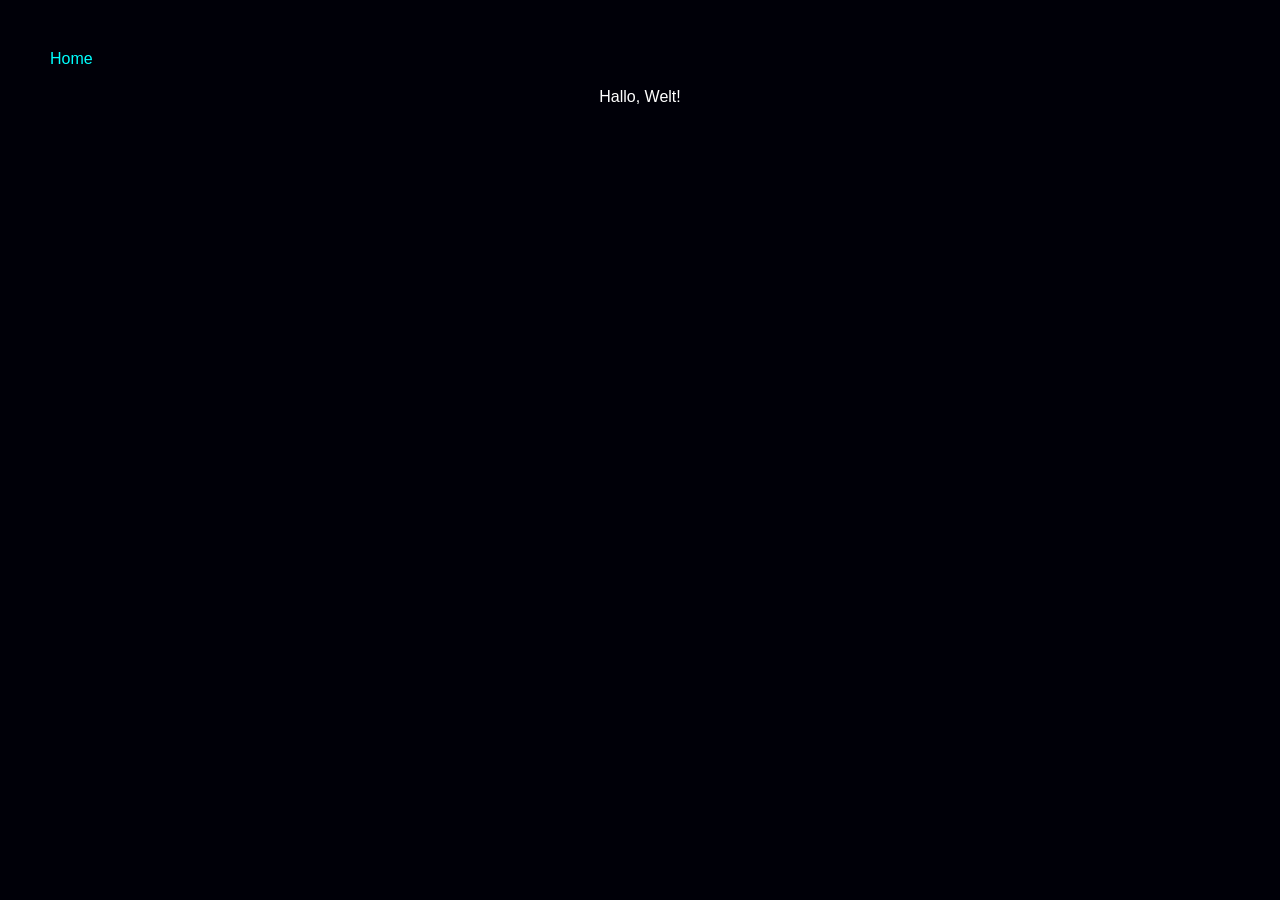
==== HTML/HOME.html @ a9a40793 "doing CSS and HTMl changes" ====
<!DOCTYPE html>
<html lang="de">
  <head>
    <meta charset="UTF-8" />
    <meta name="viewport" content="width=device-width, initial-scale=1.0" />  
    <title>Home</title>
    <link rel="stylesheet" href="../CSS/style.css" />
  </head>
  <body>
    <nav class="navbar">
      <a href="HOME.html">Home</a>
    </nav>
    <main>
      <p>Hallo, Welt!</p>
    </main>
  </body>
</html>
---- CSS/style.css ----
body {
  font-family: Arial, sans-serif;
  margin: 50px;
  background-color: rgb(0, 0, 8);}

p {
  color: rgb(255, 255, 255);
  text-align: center;
  margin-top: 20px;
}

a {
  color: rgb(0, 255, 255);
  text-decoration: none;
}

.navbar {
 position: sticky;
 top: 0;
 z-index: 1000;
}
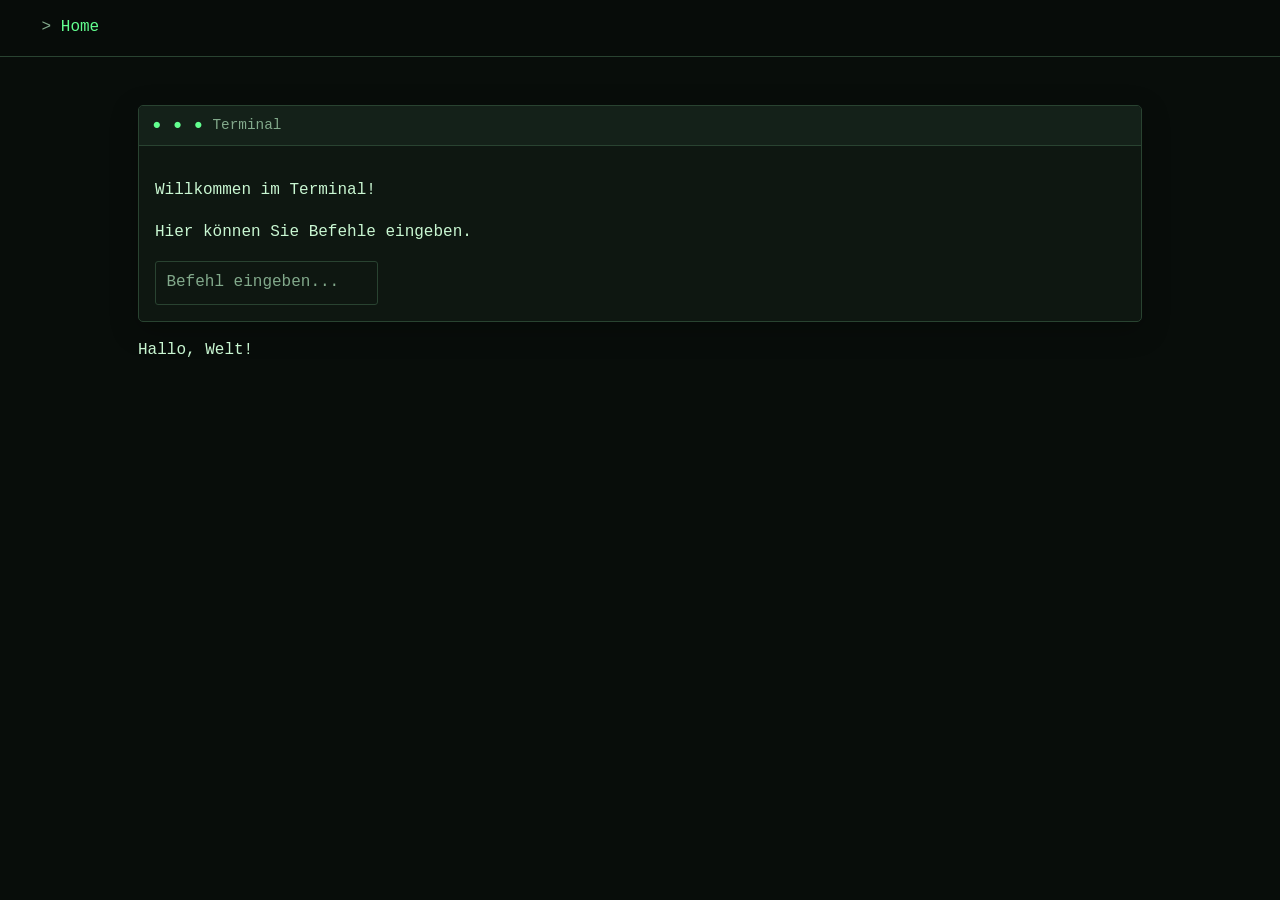
==== commit 0b7b2b13: "making changes" ====
--- a/HTML/HOME.html
+++ b/HTML/HOME.html
@@ -11,6 +11,16 @@
       <a href="HOME.html">Home</a>
     </nav>
     <main>
+      <div class="terminal-window">
+        <div class="terminal-header">
+          <span class="terminal-title">Terminal</span>
+        </div>
+        <div class="terminal-body">
+          <p>Willkommen im Terminal!</p>
+          <p>Hier können Sie Befehle eingeben.</p>
+          <input type="text" placeholder="Befehl eingeben..." />
+        </div>
+      </div>
       <p>Hallo, Welt!</p>
     </main>
   </body>
--- a/CSS/style.css
+++ b/CSS/style.css
@@ -1,21 +1,311 @@
+:root {
+  color-scheme: dark;
+  --terminal-bg: #080d0a;
+  --terminal-surface: #0e1711;
+  --terminal-surface-raised: #142119;
+  --terminal-border: #294331;
+  --terminal-text: #c9f7d2;
+  --terminal-green: #62ff8f;
+  --terminal-muted: #82a98b;
+  --terminal-cyan: #70e7ff;
+  --terminal-red: #ff7777;
+  --terminal-yellow: #ffd166;
+  --terminal-font: "SFMono-Regular", Consolas, "Liberation Mono", monospace;
+}
+
+* {
+  box-sizing: border-box;
+}
+
+html,
 body {
-  font-family: Arial, sans-serif;
-  margin: 50px;
-  background-color: rgb(0, 0, 8);}
+  width: 100%;
+  min-height: 100%;
+  margin: 0;
+}
+
+body {
+  background-color: var(--terminal-bg);
+  color: var(--terminal-text);
+  font-family: var(--terminal-font);
+  line-height: 1.6;
+}
+
+::selection {
+  background: var(--terminal-green);
+  color: var(--terminal-bg);
+}
+
+a {
+  color: var(--terminal-cyan);
+  text-decoration: underline;
+  text-decoration-color: transparent;
+  text-underline-offset: 0.2em;
+  transition: color 120ms ease, text-decoration-color 120ms ease;
+}
+
+a:hover {
+  color: var(--terminal-green);
+  text-decoration-color: currentColor;
+}
+
+a:focus-visible,
+button:focus-visible,
+input:focus-visible,
+textarea:focus-visible,
+select:focus-visible {
+  outline: 2px solid var(--terminal-green);
+  outline-offset: 3px;
+}
 
 p {
-  color: rgb(255, 255, 255);
-  text-align: center;
-  margin-top: 20px;
-}
-
-a {
-  color: rgb(0, 255, 255);
+  margin: 1em 0;
+}
+
+main {
+  width: min(100%, 1100px);
+  margin: 0 auto;
+  padding: clamp(1.25rem, 5vw, 3rem);
+}
+
+h1,
+h2,
+h3,
+h4,
+h5,
+h6 {
+  color: var(--terminal-green);
+  font-weight: 600;
+  line-height: 1.3;
+}
+
+hr {
+  border: 0;
+  border-top: 1px solid var(--terminal-border);
+  margin: 1.5rem 0;
+}
+
+code,
+kbd,
+pre,
+samp {
+  font-family: var(--terminal-font);
+}
+
+code,
+kbd {
+  color: var(--terminal-cyan);
+}
+
+kbd {
+  border: 1px solid var(--terminal-border);
+  border-bottom-width: 2px;
+  border-radius: 3px;
+  padding: 0.1em 0.4em;
+}
+
+pre {
+  overflow-x: auto;
+  padding: 1rem;
+  border: 1px solid var(--terminal-border);
+  border-radius: 4px;
+  background: var(--terminal-surface);
+  color: var(--terminal-text);
+}
+
+button,
+input,
+textarea,
+select {
+  border: 1px solid var(--terminal-border);
+  border-radius: 3px;
+  background: var(--terminal-surface);
+  color: var(--terminal-text);
+  font: inherit;
+}
+
+button,
+input[type="button"],
+input[type="submit"],
+input[type="reset"] {
+  padding: 0.5rem 0.9rem;
+  color: var(--terminal-green);
+  cursor: pointer;
+}
+
+button:hover,
+input[type="button"]:hover,
+input[type="submit"]:hover,
+input[type="reset"]:hover {
+  border-color: var(--terminal-green);
+  background: var(--terminal-surface-raised);
+}
+
+input,
+textarea,
+select {
+  max-width: 100%;
+  padding: 0.5rem 0.65rem;
+}
+
+textarea {
+  width: 100%;
+  min-height: 7rem;
+  resize: vertical;
+}
+
+::placeholder {
+  color: var(--terminal-muted);
+  opacity: 1;
+}
+
+table {
+  width: 100%;
+  border-collapse: collapse;
+}
+
+th,
+td {
+  padding: 0.55rem 0.75rem;
+  border: 1px solid var(--terminal-border);
+  text-align: left;
+}
+
+th {
+  color: var(--terminal-green);
+  background: var(--terminal-surface);
+}
+
+.navbar {
+  position: sticky;
+  top: 0;
+  z-index: 1000;
+  padding: 0.65rem clamp(1rem, 4vw, 2rem);
+  border-bottom: 1px solid var(--terminal-border);
+  background: rgb(8 13 10 / 95%);
+  backdrop-filter: blur(8px);
+}
+
+.navbar a {
+  display: inline-block;
+  padding: 0.3rem 0.6rem;
+  color: var(--terminal-green);
   text-decoration: none;
 }
 
-.navbar {
- position: sticky;
- top: 0;
- z-index: 1000;
-}+.navbar a::before {
+  content: "> ";
+  color: var(--terminal-muted);
+}
+
+.navbar a:hover,
+.navbar a:focus-visible {
+  background: var(--terminal-surface-raised);
+}
+
+/* Add these classes to opt into terminal window and status treatments. */
+.terminal,
+.terminal-window {
+  overflow: hidden;
+  border: 1px solid var(--terminal-border);
+  border-radius: 5px;
+  background: var(--terminal-surface);
+  box-shadow: 0 8px 28px rgb(0 0 0 / 25%);
+}
+
+.terminal-header {
+  display: flex;
+  align-items: center;
+  gap: 0.5rem;
+  min-height: 2.5rem;
+  padding: 0.45rem 0.85rem;
+  border-bottom: 1px solid var(--terminal-border);
+  background: var(--terminal-surface-raised);
+  color: var(--terminal-muted);
+  font-size: 0.9rem;
+}
+
+.terminal-header::before {
+  content: "● ● ●";
+  color: var(--terminal-green);
+  letter-spacing: 0.12em;
+}
+
+.terminal-body,
+.terminal-output {
+  padding: 1rem;
+}
+
+.terminal-prompt::before,
+.prompt::before {
+  content: "$ ";
+  color: var(--terminal-green);
+}
+
+.terminal-button {
+  border-color: var(--terminal-green);
+  background: transparent;
+  color: var(--terminal-green);
+}
+
+.terminal-link {
+  color: var(--terminal-cyan);
+  text-decoration: underline;
+  text-underline-offset: 0.2em;
+}
+
+.terminal-panel {
+  padding: 1rem;
+  border: 1px solid var(--terminal-border);
+  border-left: 3px solid var(--terminal-green);
+  background: var(--terminal-surface);
+}
+
+.terminal-text,
+.terminal-success {
+  color: var(--terminal-green);
+}
+
+.terminal-muted {
+  color: var(--terminal-muted);
+}
+
+.terminal-warning {
+  color: var(--terminal-yellow);
+}
+
+.terminal-error {
+  color: var(--terminal-red);
+}
+
+.terminal-cyan {
+  color: var(--terminal-cyan);
+}
+
+.terminal-cursor::after {
+  display: inline-block;
+  width: 0.6em;
+  height: 1em;
+  margin-left: 0.2em;
+  background: currentColor;
+  content: "";
+  vertical-align: -0.12em;
+  animation: terminal-blink 1s steps(2, start) infinite;
+}
+
+@keyframes terminal-blink {
+  to {
+    visibility: hidden;
+  }
+}
+
+@media (prefers-reduced-motion: reduce) {
+  *,
+  *::before,
+  *::after {
+    scroll-behavior: auto !important;
+    animation-duration: 0.01ms !important;
+    animation-iteration-count: 1 !important;
+    transition-duration: 0.01ms !important;
+  }
+}
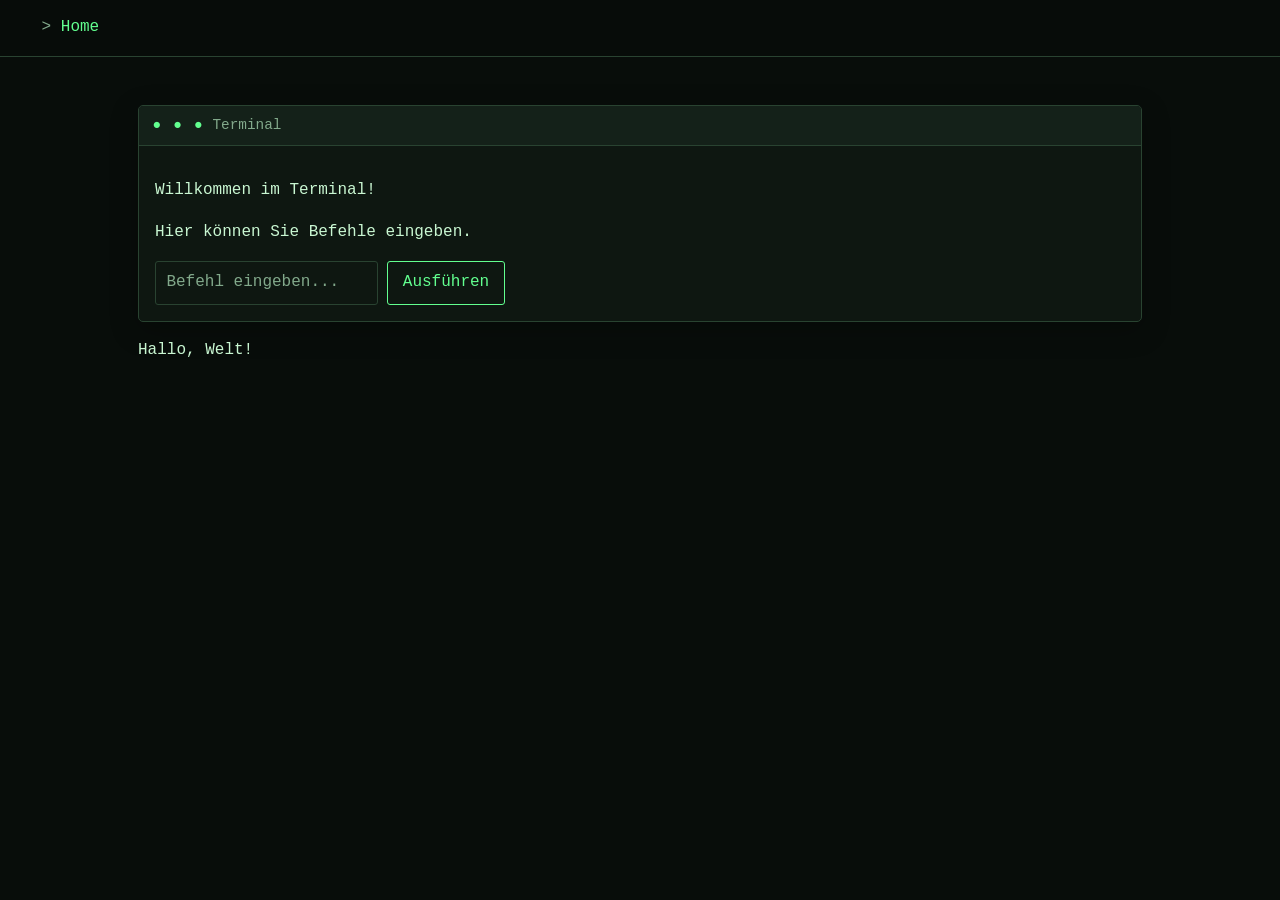
==== commit 2575f0c7: "adding button (TEST)" ====
--- a/HTML/HOME.html
+++ b/HTML/HOME.html
@@ -19,6 +19,7 @@
           <p>Willkommen im Terminal!</p>
           <p>Hier können Sie Befehle eingeben.</p>
           <input type="text" placeholder="Befehl eingeben..." />
+          <button class="terminal-button">Ausführen</button>
         </div>
       </div>
       <p>Hallo, Welt!</p>
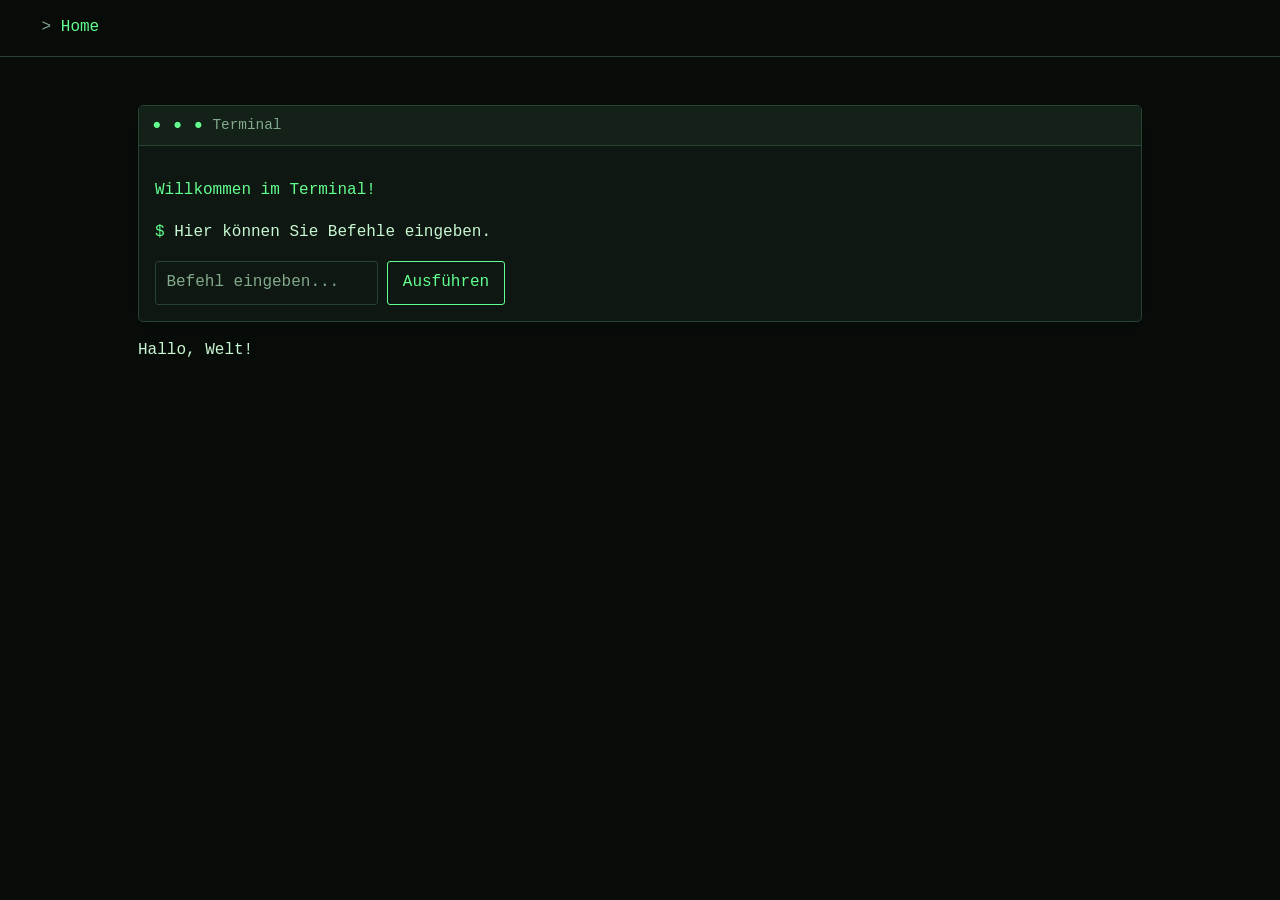
==== commit 03283400: "experimenting with classes" ====
--- a/HTML/HOME.html
+++ b/HTML/HOME.html
@@ -16,8 +16,8 @@
           <span class="terminal-title">Terminal</span>
         </div>
         <div class="terminal-body">
-          <p>Willkommen im Terminal!</p>
-          <p>Hier können Sie Befehle eingeben.</p>
+          <p class="terminal-text">Willkommen im Terminal!</p>
+          <p class="terminal-prompt">Hier können Sie Befehle eingeben.</p>
           <input type="text" placeholder="Befehl eingeben..." />
           <button class="terminal-button">Ausführen</button>
         </div>
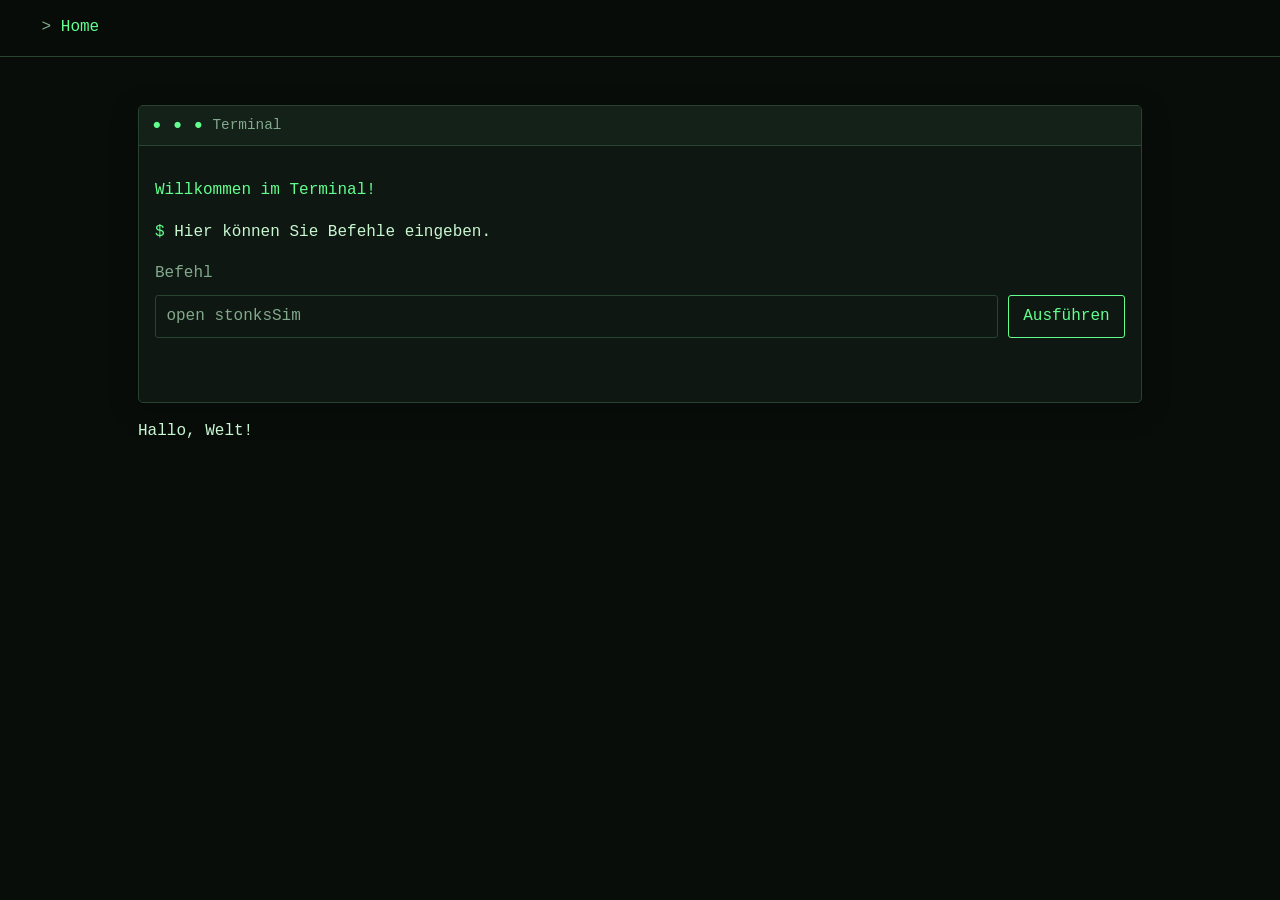
==== commit f3eab6b6: "making that you can enter Commands to input fields" ====
--- a/HTML/HOME.html
+++ b/HTML/HOME.html
@@ -18,11 +18,26 @@
         <div class="terminal-body">
           <p class="terminal-text">Willkommen im Terminal!</p>
           <p class="terminal-prompt">Hier können Sie Befehle eingeben.</p>
-          <input type="text" placeholder="Befehl eingeben..." />
-          <button class="terminal-button">Ausführen</button>
+          <form class="terminal-command-form" id="terminal-form">
+            <label class="terminal-muted" for="terminal-input">Befehl</label>
+            <div class="terminal-command-row">
+              <input
+                id="terminal-input"
+                name="command"
+                type="text"
+                placeholder="open stonksSim"
+                autocomplete="off"
+                spellcheck="false"
+                required
+              />
+              <button class="terminal-button" type="submit">Ausführen</button>
+            </div>
+          </form>
+          <p class="terminal-output" id="terminal-output" role="status" aria-live="polite"></p>
         </div>
       </div>
       <p>Hallo, Welt!</p>
     </main>
+    <script src="../JS/script.js" defer></script>
   </body>
 </html>
--- a/CSS/style.css
+++ b/CSS/style.css
@@ -236,6 +236,26 @@
   padding: 1rem;
 }
 
+.terminal-command-form {
+  display: grid;
+  gap: 0.5rem;
+}
+
+.terminal-command-row {
+  display: flex;
+  gap: 0.6rem;
+}
+
+.terminal-command-row input {
+  flex: 1;
+  min-width: 0;
+}
+
+.terminal-output {
+  min-height: 1.6em;
+  margin-bottom: 0;
+}
+
 .terminal-prompt::before,
 .prompt::before {
   content: "$ ";
@@ -276,6 +296,10 @@
 
 .terminal-error {
   color: var(--terminal-red);
+}
+
+.terminal-output.terminal-error {
+  padding: 0.35rem 0;
 }
 
 .terminal-cyan {
@@ -309,3 +333,10 @@
     transition-duration: 0.01ms !important;
   }
 }
+
+@media (max-width: 480px) {
+  .terminal-command-row {
+    align-items: stretch;
+    flex-direction: column;
+  }
+}
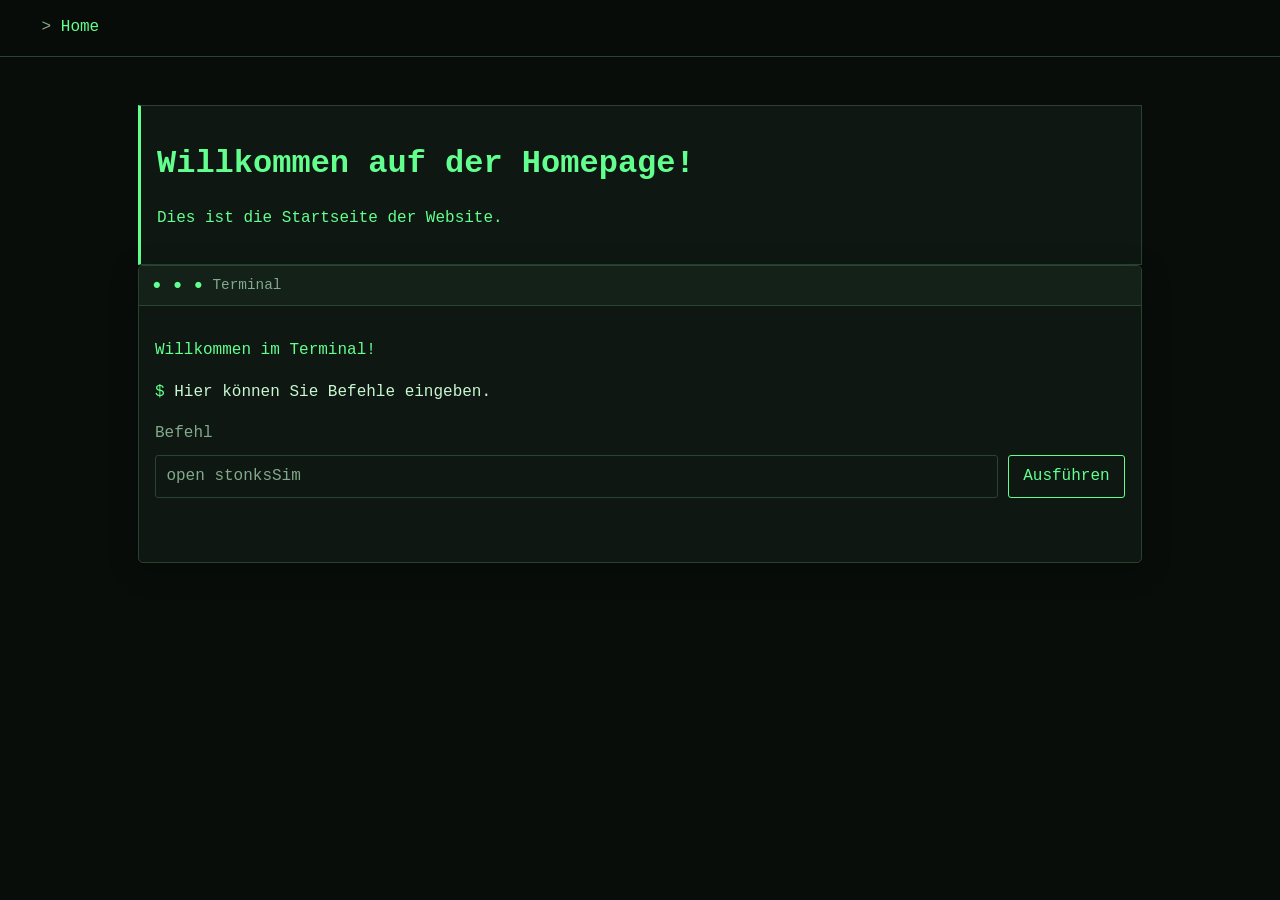
==== commit 06c7db8d: "d" ====
--- a/HTML/HOME.html
+++ b/HTML/HOME.html
@@ -11,6 +11,11 @@
       <a href="HOME.html">Home</a>
     </nav>
     <main>
+      <div class="terminal-panel">
+        <h1 class="terminal-text">Willkommen auf der Homepage!</h1>
+        <p class="terminal-text">Dies ist die Startseite der Website.</p>
+      </div>
+
       <div class="terminal-window">
         <div class="terminal-header">
           <span class="terminal-title">Terminal</span>
@@ -36,7 +41,6 @@
           <p class="terminal-output" id="terminal-output" role="status" aria-live="polite"></p>
         </div>
       </div>
-      <p>Hallo, Welt!</p>
     </main>
     <script src="../JS/script.js" defer></script>
   </body>
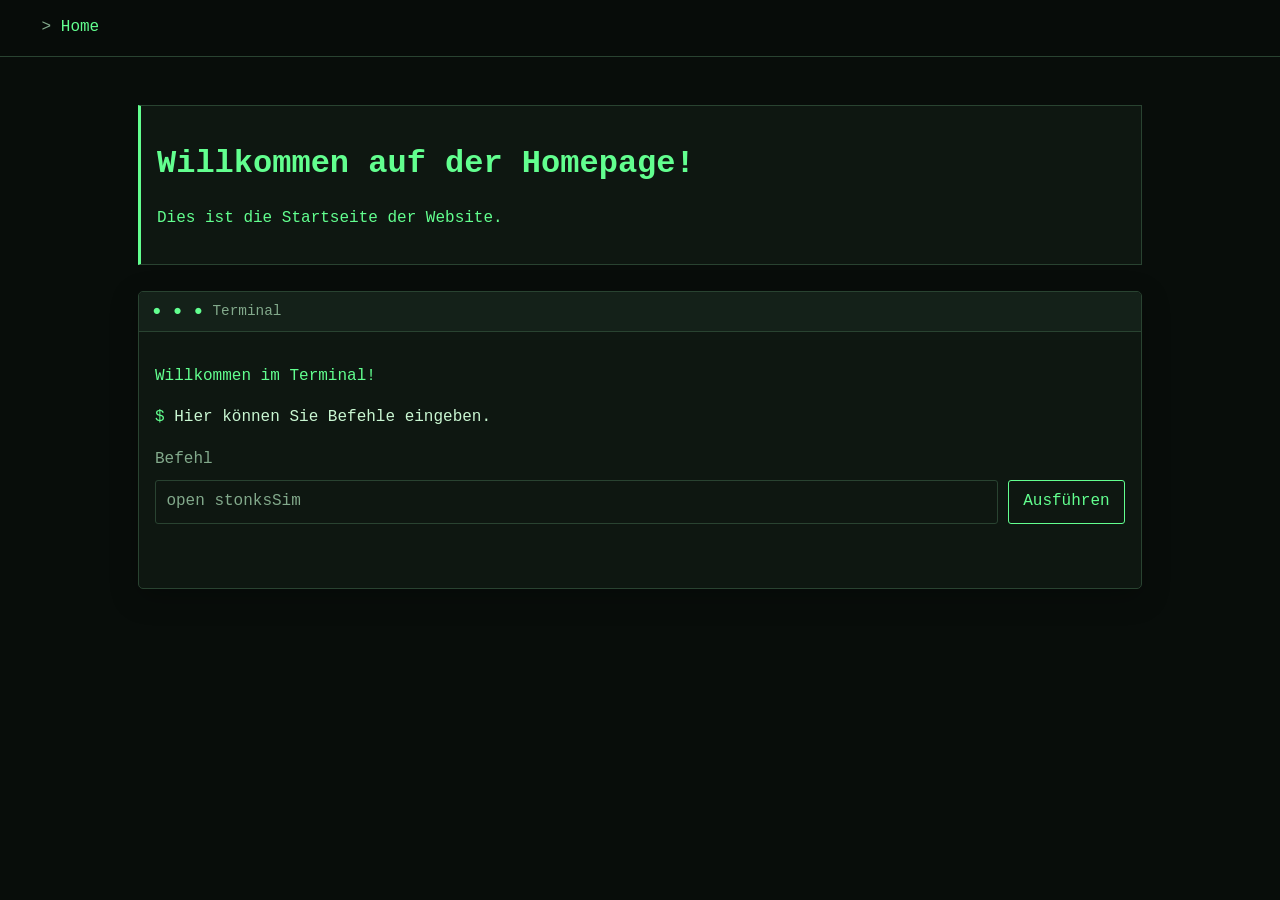
==== commit 1dceff83: "adding a free room between Terminal and first panel" ====
--- a/HTML/HOME.html
+++ b/HTML/HOME.html
@@ -15,7 +15,7 @@
         <h1 class="terminal-text">Willkommen auf der Homepage!</h1>
         <p class="terminal-text">Dies ist die Startseite der Website.</p>
       </div>
-
+      <br>
       <div class="terminal-window">
         <div class="terminal-header">
           <span class="terminal-title">Terminal</span>
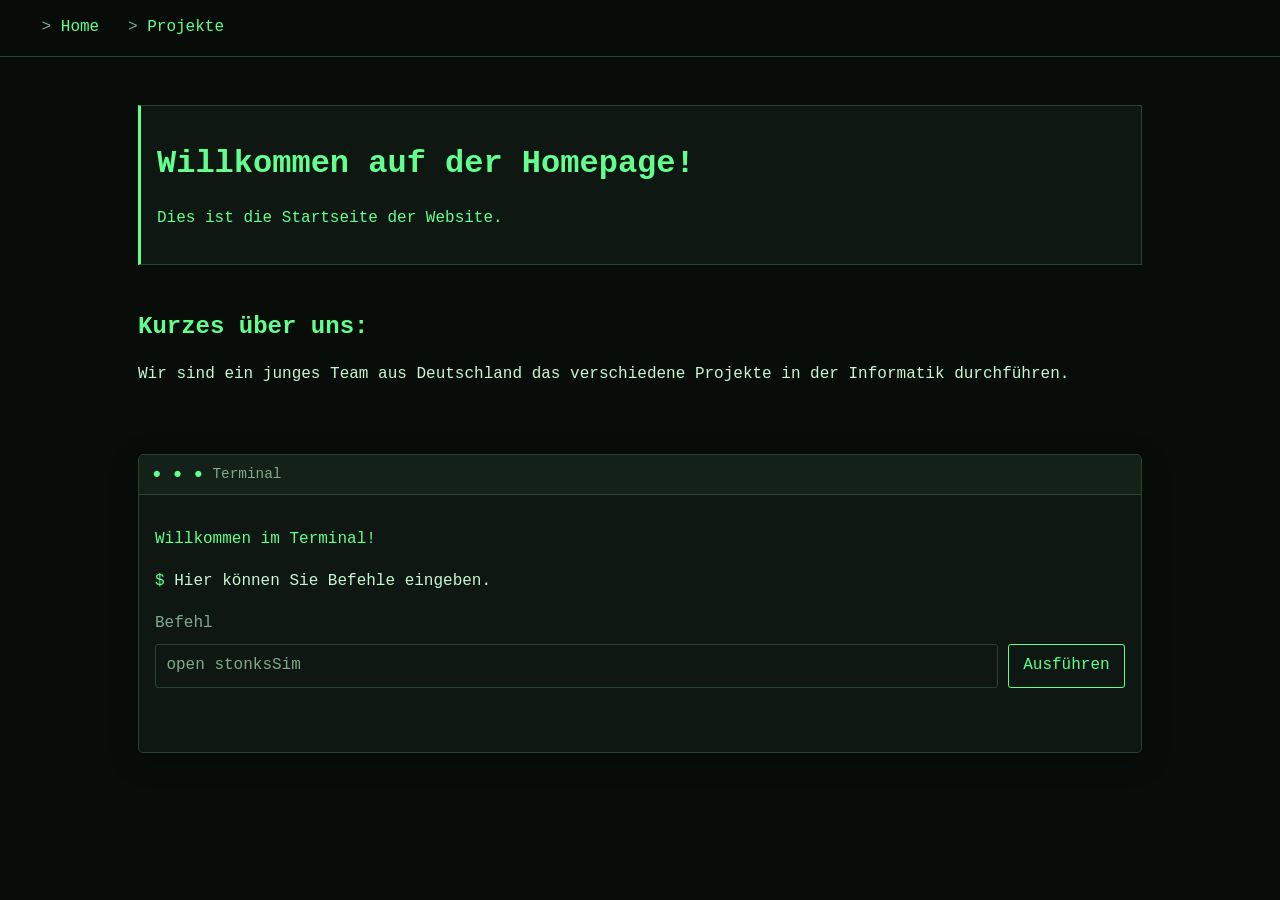
==== commit ec10134a: "made Projekte HTML site" ====
--- a/HTML/HOME.html
+++ b/HTML/HOME.html
@@ -9,12 +9,19 @@
   <body>
     <nav class="navbar">
       <a href="HOME.html">Home</a>
+      <a href="Projekte.html">Projekte</a>
     </nav>
     <main>
       <div class="terminal-panel">
         <h1 class="terminal-text">Willkommen auf der Homepage!</h1>
         <p class="terminal-text">Dies ist die Startseite der Website.</p>
       </div>
+      <br>
+      <div>
+        <h2>Kurzes über uns:</h2>
+        <p>Wir sind ein junges Team aus Deutschland das verschiedene Projekte in der Informatik durchführen.</p>
+      </div>
+      <br>
       <br>
       <div class="terminal-window">
         <div class="terminal-header">
